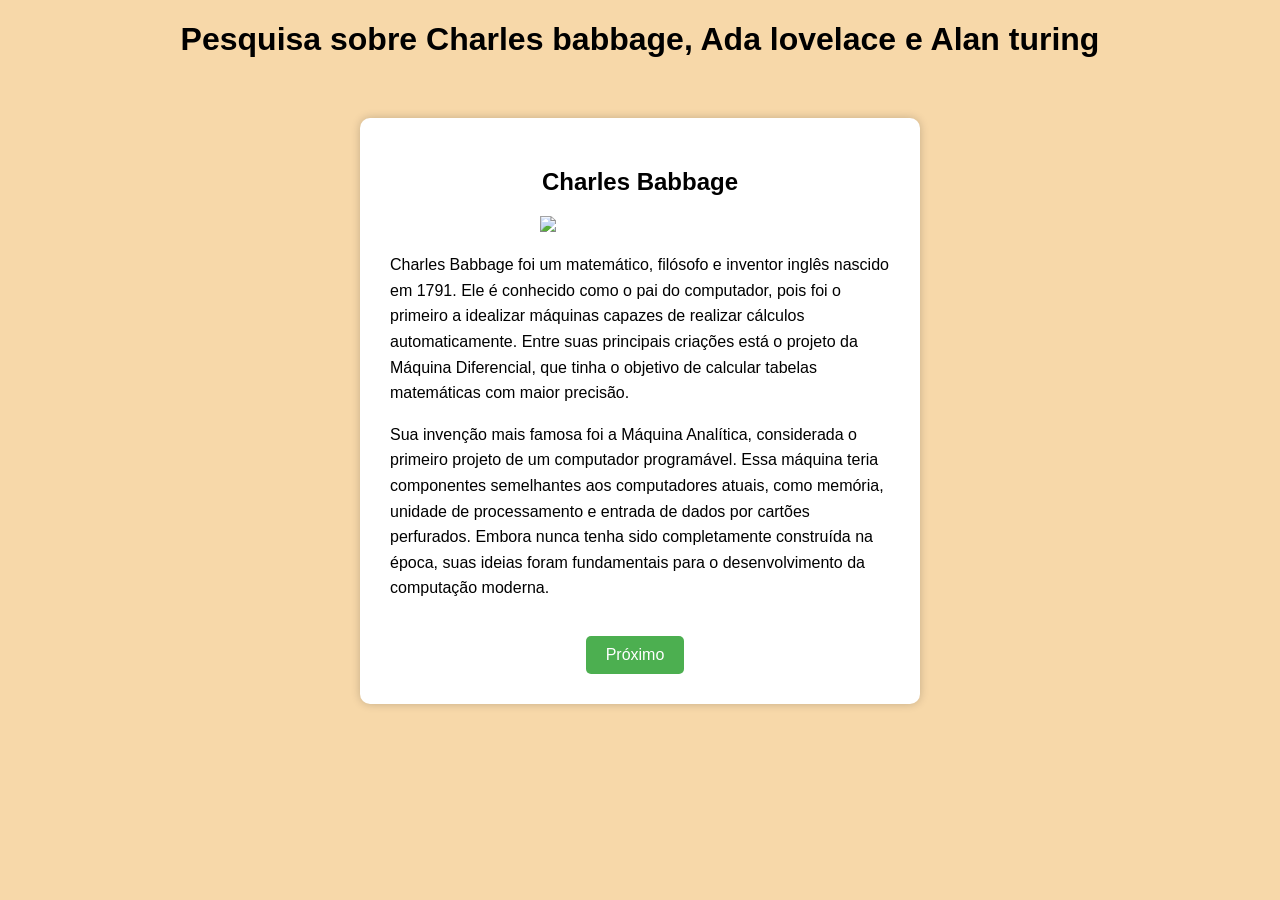
==== AtividadeHeberson_2/index.html @ fb07135f "commitsegunda atividade" ====
<!DOCTYPE html>
<html lang="pt-br">
<head>
<meta charset="UTF-8">
<title>Pesquisa sobre Charles babbage,
Ada lovelace e
Alan turing</title>
<link rel="stylesheet" href="style.css">
</head>

<body>

<h1>Pesquisa sobre Charles babbage,
Ada lovelace e
Alan turing</h1>

<div class="container">

    <div class="card" id="pessoa1">
        <h2>Charles Babbage</h2>
        <img src="alan_turing.jpg" width="200">
        <p>Charles Babbage foi um matemático, filósofo e inventor inglês nascido em 1791. Ele é conhecido como o pai do computador, pois foi o primeiro a idealizar máquinas capazes de realizar cálculos automaticamente. Entre suas principais criações está o projeto da Máquina Diferencial, que tinha o objetivo de calcular tabelas matemáticas com maior precisão.
        </p>
        <p>
        Sua invenção mais famosa foi a Máquina Analítica, considerada o primeiro projeto de um computador programável. Essa máquina teria componentes semelhantes aos computadores atuais, como memória, unidade de processamento e entrada de dados por cartões perfurados. Embora nunca tenha sido completamente construída na época, suas ideias foram fundamentais para o desenvolvimento da computação moderna.
        </p>

        <a href="#pessoa2" class="botao">Próximo</a>
    </div>

    <div class="card" id="pessoa2">
        <h2>Ada Lovelace</h2>
        <img src="ada.jpg" width="200">
        <p>Ada Lovelace nasceu em 1815, na Inglaterra, e foi uma matemática que trabalhou ao lado de Charles Babbage no estudo da Máquina Analítica. Ela ficou conhecida por escrever um conjunto de anotações explicando como a máquina poderia realizar diferentes cálculos seguindo instruções organizadas.
        </p>
        <p>
        Por causa desse trabalho, Ada Lovelace é considerada a primeira programadora da história, pois criou o primeiro algoritmo destinado a ser executado por uma máquina. Além disso, ela teve uma visão muito avançada para sua época ao sugerir que computadores poderiam ser usados para criar música, imagens e outros tipos de conteúdo, não apenas para resolver cálculos matemáticos.
        </p>

        <a href="#pessoa1" class="botao">Voltar</a>
        <a href="#pessoa3" class="botao">Próximo</a>
    </div>

    <div class="card" id="pessoa3">
        <h2>Alan Turing</h2>
        <img src="charles.jpg" width="200">
        <p>Alan Turing foi um matemático e cientista da computação britânico nascido em 1912. Ele é considerado um dos principais fundadores da ciência da computação moderna. Uma de suas contribuições mais importantes foi a criação da Máquina de Turing, um modelo teórico que explica como os computadores podem processar informações e executar algoritmos.
        </p>
        <p>
        Durante a Segunda Guerra Mundial, Turing trabalhou na quebra de códigos secretos da máquina criptográfica alemã chamada Enigma machine. Seu trabalho ajudou os Aliados a decifrar mensagens importantes, contribuindo para o avanço da guerra. Além disso, Turing também propôs o famoso Teste de Turing, um método usado para avaliar se uma máquina pode demonstrar comportamento inteligente semelhante ao de um ser humano.
        </p>

        <a href="#pessoa2" class="botao">Voltar</a>
    </div>

</div>

</body>
</html>
---- AtividadeHeberson_2/style.css ----
body{
font-family: Arial;
background:#f7d8a9;
text-align:center;
margin:0;
}

.container{
display:flex;
justify-content:center;
margin-top:60px;
}

.card{
width:500px;
background:white;
padding:30px;
border-radius:10px;
box-shadow:0px 0px 10px rgba(0,0,0,0.2);
display:none;
}

/* título central */
.card h2{
text-align:center;
}

/* imagem central */
.card img{
display:block;
margin:auto;
margin-bottom:20px;
}

/* texto alinhado à esquerda */
.card p{
text-align:left;
line-height:1.6;
margin-bottom:15px;
}

#pessoa1{
display:block;
}

.card:target{
display:block;
}

body:has(.card:target) #pessoa1{
display:none;
}

.botao{
display:inline-block;
margin-top:20px;
padding:10px 20px;
background:#4CAF50;
color:white;
text-decoration:none;
border-radius:5px;
margin-right:10px;
}
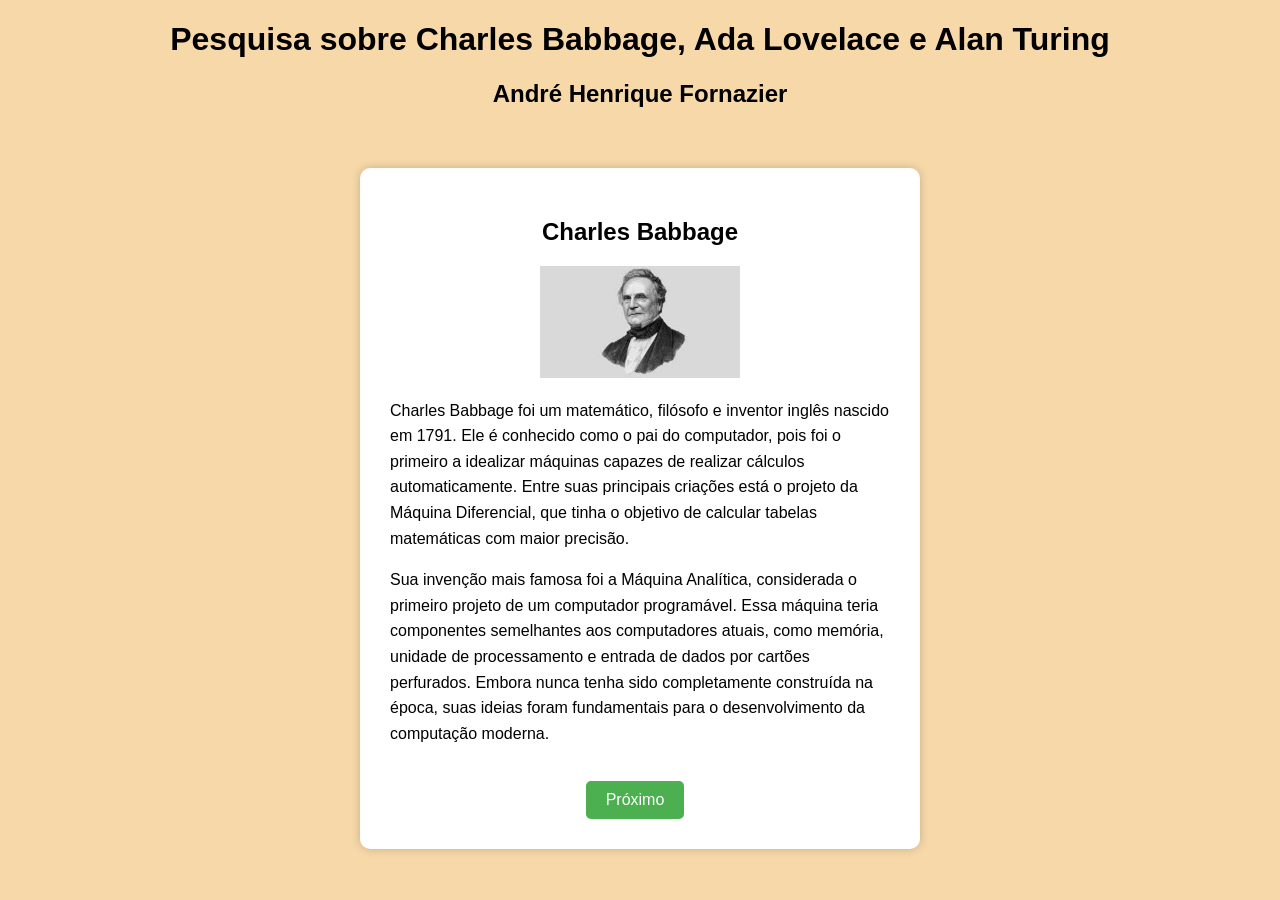
==== commit ec98715f: "commitfinal" ====
--- a/AtividadeHeberson_2/index.html
+++ b/AtividadeHeberson_2/index.html
@@ -1,59 +1,82 @@
 <!DOCTYPE html>
 <html lang="pt-br">
+
 <head>
-<meta charset="UTF-8">
-<title>Pesquisa sobre Charles babbage,
-Ada lovelace e
-Alan turing</title>
-<link rel="stylesheet" href="style.css">
+    <meta charset="UTF-8">
+    <title>Pesquisa sobre Charles Babbage,
+        Ada Lovelace e
+        Alan Turing</title>
+    <link rel="stylesheet" href="style.css">
 </head>
 
 <body>
 
-<h1>Pesquisa sobre Charles babbage,
-Ada lovelace e
-Alan turing</h1>
+    <h1>Pesquisa sobre Charles Babbage,
+        Ada Lovelace e
+        Alan Turing</h1>
+        <h2>
+            André Henrique Fornazier
+        </h2>
 
-<div class="container">
+    <div class="container">
 
-    <div class="card" id="pessoa1">
-        <h2>Charles Babbage</h2>
-        <img src="alan_turing.jpg" width="200">
-        <p>Charles Babbage foi um matemático, filósofo e inventor inglês nascido em 1791. Ele é conhecido como o pai do computador, pois foi o primeiro a idealizar máquinas capazes de realizar cálculos automaticamente. Entre suas principais criações está o projeto da Máquina Diferencial, que tinha o objetivo de calcular tabelas matemáticas com maior precisão.
-        </p>
-        <p>
-        Sua invenção mais famosa foi a Máquina Analítica, considerada o primeiro projeto de um computador programável. Essa máquina teria componentes semelhantes aos computadores atuais, como memória, unidade de processamento e entrada de dados por cartões perfurados. Embora nunca tenha sido completamente construída na época, suas ideias foram fundamentais para o desenvolvimento da computação moderna.
-        </p>
+        <div class="card" id="pessoa1">
+            <h2>Charles Babbage</h2>
+            <img src="charles.jpg" width="200">
+            <p>Charles Babbage foi um matemático, filósofo e inventor inglês nascido em 1791. Ele é conhecido como o pai
+                do computador, pois foi o primeiro a idealizar máquinas capazes de realizar cálculos automaticamente.
+                Entre suas principais criações está o projeto da Máquina Diferencial, que tinha o objetivo de calcular
+                tabelas matemáticas com maior precisão.
+            </p>
+            <p>
+                Sua invenção mais famosa foi a Máquina Analítica, considerada o primeiro projeto de um computador
+                programável. Essa máquina teria componentes semelhantes aos computadores atuais, como memória, unidade
+                de processamento e entrada de dados por cartões perfurados. Embora nunca tenha sido completamente
+                construída na época, suas ideias foram fundamentais para o desenvolvimento da computação moderna.
+            </p>
 
-        <a href="#pessoa2" class="botao">Próximo</a>
+            <a href="#pessoa2" class="botao">Próximo</a>
+        </div>
+
+        <div class="card" id="pessoa2">
+            <h2>Ada Lovelace</h2>
+            <img src="ada.jpg" width="200">
+            <p>Ada Lovelace nasceu em 1815, na Inglaterra, e foi uma matemática que trabalhou ao lado de Charles Babbage
+                no estudo da Máquina Analítica. Ela ficou conhecida por escrever um conjunto de anotações explicando
+                como a máquina poderia realizar diferentes cálculos seguindo instruções organizadas.
+            </p>
+            <p>
+                Por causa desse trabalho, Ada Lovelace é considerada a primeira programadora da história, pois criou o
+                primeiro algoritmo destinado a ser executado por uma máquina. Além disso, ela teve uma visão muito
+                avançada para sua época ao sugerir que computadores poderiam ser usados para criar música, imagens e
+                outros tipos de conteúdo, não apenas para resolver cálculos matemáticos.
+            </p>
+
+            <a href="#pessoa1" class="botao">Voltar</a>
+            <a href="#pessoa3" class="botao">Próximo</a>
+        </div>
+
+        <div class="card" id="pessoa3">
+            <h2>Alan Turing</h2>
+            <img src="charles.jpg" width="200">
+            <p>Alan Turing foi um matemático e cientista da computação britânico nascido em 1912. Ele é considerado um
+                dos principais fundadores da ciência da computação moderna. Uma de suas contribuições mais importantes
+                foi a criação da Máquina de Turing, um modelo teórico que explica como os computadores podem processar
+                informações e executar algoritmos.
+            </p>
+            <p>
+                Durante a Segunda Guerra Mundial, Turing trabalhou na quebra de códigos secretos da máquina
+                criptográfica alemã chamada Enigma machine. Seu trabalho ajudou os Aliados a decifrar mensagens
+                importantes, contribuindo para o avanço da guerra. Além disso, Turing também propôs o famoso Teste de
+                Turing, um método usado para avaliar se uma máquina pode demonstrar comportamento inteligente semelhante
+                ao de um ser humano.
+            </p>
+
+            <a href="#pessoa2" class="botao">Voltar</a>
+        </div>
+
     </div>
 
-    <div class="card" id="pessoa2">
-        <h2>Ada Lovelace</h2>
-        <img src="ada.jpg" width="200">
-        <p>Ada Lovelace nasceu em 1815, na Inglaterra, e foi uma matemática que trabalhou ao lado de Charles Babbage no estudo da Máquina Analítica. Ela ficou conhecida por escrever um conjunto de anotações explicando como a máquina poderia realizar diferentes cálculos seguindo instruções organizadas.
-        </p>
-        <p>
-        Por causa desse trabalho, Ada Lovelace é considerada a primeira programadora da história, pois criou o primeiro algoritmo destinado a ser executado por uma máquina. Além disso, ela teve uma visão muito avançada para sua época ao sugerir que computadores poderiam ser usados para criar música, imagens e outros tipos de conteúdo, não apenas para resolver cálculos matemáticos.
-        </p>
+</body>
 
-        <a href="#pessoa1" class="botao">Voltar</a>
-        <a href="#pessoa3" class="botao">Próximo</a>
-    </div>
-
-    <div class="card" id="pessoa3">
-        <h2>Alan Turing</h2>
-        <img src="charles.jpg" width="200">
-        <p>Alan Turing foi um matemático e cientista da computação britânico nascido em 1912. Ele é considerado um dos principais fundadores da ciência da computação moderna. Uma de suas contribuições mais importantes foi a criação da Máquina de Turing, um modelo teórico que explica como os computadores podem processar informações e executar algoritmos.
-        </p>
-        <p>
-        Durante a Segunda Guerra Mundial, Turing trabalhou na quebra de códigos secretos da máquina criptográfica alemã chamada Enigma machine. Seu trabalho ajudou os Aliados a decifrar mensagens importantes, contribuindo para o avanço da guerra. Além disso, Turing também propôs o famoso Teste de Turing, um método usado para avaliar se uma máquina pode demonstrar comportamento inteligente semelhante ao de um ser humano.
-        </p>
-
-        <a href="#pessoa2" class="botao">Voltar</a>
-    </div>
-
-</div>
-
-</body>
 </html>
